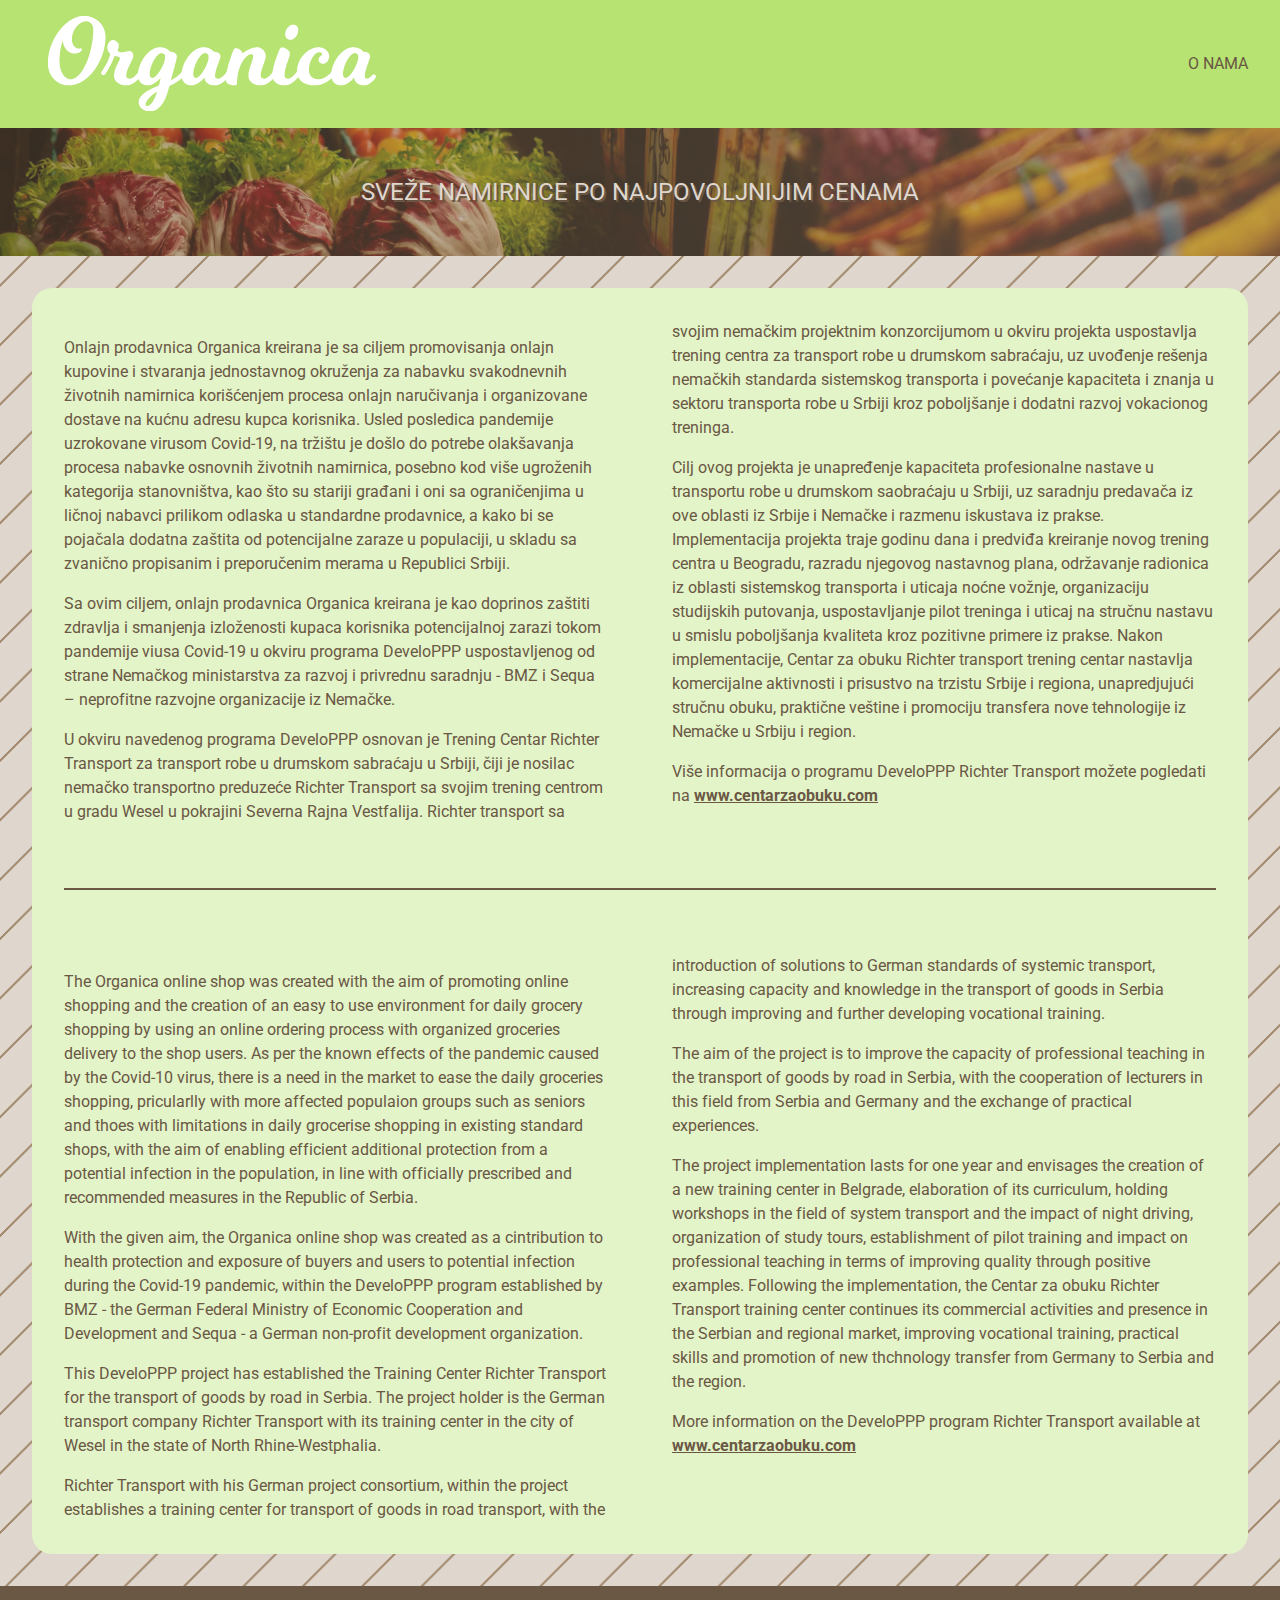
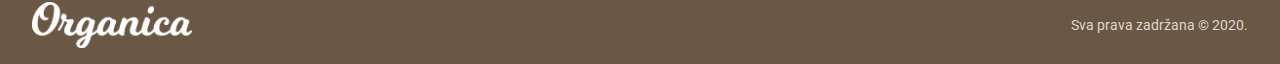
==== about.html @ 7db7f3eb "Initial html/css" ====
<!DOCTYPE html>
<html lang="en">

<head>
    <meta charset="UTF-8">
    <meta name="viewport" content="width=device-width, initial-scale=1.0">
    <link href="https://fonts.googleapis.com/css2?family=Roboto:wght@400&display=swap" rel="stylesheet">
    <link rel="stylesheet" href="style.css">
    <title>Organica Shop</title>
</head>

<body>
    <header>
        <div class="container">
            <div class="container-header">
                <div class="logo-wrapper">
                    <a href="index.html"><img src="img/organica_logo.png" alt="Organica logotype" class="logo"></a>
                </div>
                <nav>
                    <ul>
                        <li>O nama</li>
                        <!-- <li><a href="contact.html">Kontakt</a></li> -->
                    </ul>
                </nav>
            </div>
        </div>
    </header>
    <section class="hero">
        <div class="container">
            <div class="center">
                <h2 class="hero-title">Sveže namirnice po najpovoljnijim cenama</h2>
            </div>
        </div>
    </section>
    <main>
        <div class="container">
            <section class="about">
                <div class="container-wrapper">
                    <div class="columns">
                        <p>Onlajn prodavnica Organica kreirana je sa ciljem promovisanja onlajn kupovine i stvaranja
                            jednostavnog okruženja za nabavku svakodnevnih životnih namirnica korišćenjem procesa onlajn
                            naručivanja i organizovane dostave na kućnu adresu kupca korisnika. Usled posledica
                            pandemije
                            uzrokovane virusom Covid-19, na tržištu je došlo do potrebe olakšavanja procesa nabavke
                            osnovnih
                            životnih namirnica, posebno kod više ugroženih kategorija stanovništva, kao što su stariji
                            građani i
                            oni sa ograničenjima u ličnoj nabavci prilikom odlaska u standardne prodavnice, a kako bi se
                            pojačala dodatna zaštita od potencijalne zaraze u populaciji, u skladu sa zvanično
                            propisanim i
                            preporučenim merama u Republici Srbiji.</p>
                        <p>Sa ovim ciljem, onlajn prodavnica Organica kreirana je kao doprinos zaštiti zdravlja i
                            smanjenja
                            izloženosti kupaca korisnika potencijalnoj zarazi tokom pandemije viusa Covid-19 u okviru
                            programa
                            DeveloPPP uspostavljenog od strane Nemačkog ministarstva za razvoj i privrednu saradnju -
                            BMZ i
                            Sequa – neprofitne razvojne organizacije iz Nemačke.</p>
                        <p>U okviru navedenog programa DeveloPPP osnovan je Trening Centar Richter Transport za
                            transport
                            robe u
                            drumskom sabraćaju u Srbiji, čiji je nosilac nemačko transportno preduzeće Richter Transport
                            sa
                            svojim trening centrom u gradu Wesel u pokrajini Severna Rajna Vestfalija.
                            Richter transport sa svojim nemačkim projektnim konzorcijumom u okviru projekta uspostavlja
                            trening
                            centra za transport robe u drumskom sabraćaju, uz uvođenje rešenja nemačkih standarda
                            sistemskog
                            transporta i povećanje kapaciteta i znanja u sektoru transporta robe u Srbiji kroz
                            poboljšanje i
                            dodatni razvoj vokacionog treninga.</p>
                        <p>Cilj ovog projekta je unapređenje kapaciteta profesionalne nastave u transportu robe u
                            drumskom
                            saobraćaju u Srbiji, uz saradnju predavača iz ove oblasti iz Srbije i Nemačke i razmenu
                            iskustava iz
                            prakse.
                            Implementacija projekta traje godinu dana i predviđa kreiranje novog trening centra u
                            Beogradu,
                            razradu njegovog nastavnog plana, održavanje radionica iz oblasti sistemskog transporta i
                            uticaja
                            noćne vožnje, organizaciju studijskih putovanja, uspostavljanje pilot treninga i uticaj na
                            stručnu
                            nastavu u smislu poboljšanja kvaliteta kroz pozitivne primere iz prakse. Nakon
                            implementacije,
                            Centar za obuku Richter transport trening centar nastavlja komercijalne aktivnosti i
                            prisustvo
                            na
                            trzistu Srbije i regiona, unapredjujući stručnu obuku, praktične veštine i promociju
                            transfera
                            nove
                            tehnologije iz Nemačke u Srbiju i region.</p>
                        <p>Više informacija o programu DeveloPPP Richter Transport možete pogledati na <a
                                href="http://www.centarzaobuku.com" class="columns-link">www.centarzaobuku.com</a></p>
                    </div>
                    <hr>
                    <div class="columns">
                        <p>The Organica online shop was created with the aim of promoting online shopping and the
                            creation
                            of an
                            easy to use environment for daily grocery shopping by using an online ordering process with
                            organized groceries delivery to the shop users. As per the known effects of the pandemic
                            caused
                            by
                            the Covid-10 virus, there is a need in the market to ease the daily groceries shopping,
                            pricularlly
                            with more affected populaion groups such as seniors and thoes with limitations in daily
                            grocerise
                            shopping in existing standard shops, with the aim of enabling efficient additional
                            protection
                            from a
                            potential infection in the population, in line with officially prescribed and recommended
                            measures
                            in the Republic of Serbia.</p>
                        <p>With the given aim, the Organica online shop was created as a cintribution to health
                            protection
                            and
                            exposure of buyers and users to potential infection during the Covid-19 pandemic, within the
                            DeveloPPP program established by BMZ - the German Federal Ministry of Economic Cooperation
                            and
                            Development and Sequa - a German non-profit development organization.</p>
                        <p>This DeveloPPP project has established the Training Center Richter Transport for the
                            transport of
                            goods by road in Serbia. The project holder is the German transport company Richter
                            Transport
                            with
                            its training center in the city of Wesel in the state of North Rhine-Westphalia.</p>
                        <p>Richter Transport with his German project consortium, within the project establishes a
                            training
                            center for transport of goods in road transport, with the introduction of solutions to
                            German
                            standards of systemic transport, increasing capacity and knowledge in the transport of goods
                            in
                            Serbia through improving and further developing vocational training.</p>
                        <p>The aim of the project is to improve the capacity of professional teaching in the transport
                            of
                            goods
                            by road in Serbia, with the cooperation of lecturers in this field from Serbia and Germany
                            and
                            the
                            exchange of practical experiences.</p>
                        <p>The project implementation lasts for one year and envisages the creation of a new training
                            center
                            in
                            Belgrade, elaboration of its curriculum, holding workshops in the field of system transport
                            and
                            the
                            impact of night driving, organization of study tours, establishment of pilot training and
                            impact
                            on
                            professional teaching in terms of improving quality through positive examples. Following the
                            implementation, the Centar za obuku Richter Transport training center continues its
                            commercial
                            activities and presence in the Serbian and regional market, improving vocational training,
                            practical
                            skills and promotion of new thchnology transfer from Germany to Serbia and the region.</p>
                        <p>More information on the DeveloPPP program Richter Transport available at <a
                                href="http://www.centarzaobuku.com" class="columns-link">www.centarzaobuku.com</a></p>
                    </div>
                </div>
            </section>
        </div>
    </main>
    <footer>
        <div class="container">
            <div class="flex justify-between align-center">
                <div class="logo-wrapper-footer">
                    <img src="img/organica_logo.png" alt="Organica logotype" class="logo">
                </div>
                <p class="text-footer">Sva prava zadržana &copy; 2020.</p>
            </div>
        </div>
    </footer>
</body>

</html>
---- style.css ----
:root {
    --primary-color: hsl(84, 67%, 77%);
    --primary-color-dark: hsl(84, 67%, 67%);
    --primary-color-light: #e2f4c8;

    --secondary-color: hsl(31, 22%, 44%);
    --secondary-color-dark: #6a5744;
    --secondary-color-light: #a48b70;
    --secondary-color-ultralight: hsl(30, 22%, 84%);
}

/* * * * * */
/*  RESET  */
/* * * * * */

/* Box sizing rules */
*,
*::before,
*::after {
  box-sizing: border-box;
}

/* Remove default padding */
ul[class],
ol[class] {
  padding: 0;
}

/* Remove default margin */
body,
h1,
h2,
h3,
h4,
p,
ul[class],
ol[class],
li,
figure,
figcaption,
blockquote,
dl,
dd {
  margin: 0;
}

/* Set core body defaults */
body {
  min-height: 100vh;
  scroll-behavior: smooth;
  text-rendering: optimizeSpeed;
  line-height: 1.5;
}

/* Make images easier to work with */
img {
  max-width: 100%;
  width:100%;
  display: block;
}

/* Inherit fonts for inputs and buttons */
input,
button,
textarea,
select {
  font: inherit;
}


/* * * * * */
/*  HELPER */
/* * * * * */

body{
    font-family: 'Roboto', sans-serif;
}

.container{
    max-width: 1350px;
    /* border: 1px solid red; */
    margin: 0 auto;
    padding: 0 2rem;
}

.flex{
    display: flex;
    
}

.justify-between{
    justify-content: space-between;
    
}

.align-center{
    align-items: center;
}

.center{
    display: flex;
    justify-content: center;
    align-items: center;
    /* border: 1px solid yellow; */
    height: 8rem;
}

/* * * * * */
/*  HEADER */
/* * * * * */

header{
    background-color: var(--primary-color-dark);
    height: 8rem;
}

.container-header{
    display: flex;
    justify-content: space-between;
    align-items: center;
}

.logo-wrapper{
    /* border: 1px solid green; */
    padding: 1rem;
}

ul{
    display: flex;
    justify-content: space-between;
    list-style-type: none;
}

li{
    text-transform: uppercase;
    color: var(--secondary-color-dark);
}

li + li{
    margin: 0 2rem;
}

nav li a{
    text-decoration: none;
    color: var(--secondary-color-dark);
    background-color: var(--secondary-color-ultralight);
    padding: .5rem;
    border-radius: 5px;
}

nav li a:hover{
    background-color: var(--primary-color-light);
}

.hero{
    background: linear-gradient(to right, hsla(31,22%,34%,.5), hsla(31,22%,54%,.5)), url(img/hero.jpg) no-repeat bottom center;
    background-size: cover;
    height: 8rem;
}

.hero-title{
    color: var(--secondary-color-ultralight);
    text-shadow: 2px 2px var(--secondary-color-dark);
    /* font-family: Roboto, sans-serif; */
    font-weight: 400;
    text-transform: uppercase;
}

@media(max-width: 750px) {
    header{
        height: 7rem;
    }

    .container-header{
        display: flex;
        flex-direction: column;
        align-items: center;
    }
    
    .logo-wrapper{
        /* border: 1px solid green; */
        width: 12rem;
        padding: 0rem;
        padding-top: 0.5rem;
    }

    ul{
        /* border: 1px solid black; */
        margin: 0;
        padding-top: 1rem;
    }
  }

/* * * * * */
/*  CART */
/* * * * * */

.shopping-cart{
    background-color: var(--secondary-color-dark);
    color: var(--secondary-color-dark);
}

.flex-wrapper{
    display: flex;
    flex-direction: column;
}

.flex-wrapper-item{
    background-color: var(--secondary-color-ultralight);
    height: 3rem;
    border-radius: 10px;
    margin-top: .5rem;
    padding: 0 1rem;

    display: flex;
    justify-content: space-between;
    align-items: center;

    /* white-space: nowrap; */
    overflow: hidden;
    text-overflow: ellipsis;
}

.flex-wrapper-item + .flex-wrapper-item{
    margin-bottom: .5rem;
}

.flex-wrapper-text{
    flex: 1 1 auto;    
}

.item-count{
    flex: 0 0 6em;
    display: flex;
    justify-content: space-around;
    align-items: center;
    /* border: 1px solid red; */
    border-radius: 5px;
    padding: .25rem 0;
    width: 8rem;
}

.minus, .plus{
    background-color: var(--secondary-color-light);
    width: 2rem;
    height: 2rem;
    border-radius: 50%;
    display: flex;
    align-items: center;
    justify-content: center;
    font-weight: bold;
    color: var(--secondary-color-ultralight);
}


/* * * * * */
/*  MAIN */
/* * * * * */

main{
    background-image: linear-gradient(135deg, #dfd6cd 23.81%, #a48b70 23.81%, #a48b70 26.19%, #dfd6cd 26.19%, #dfd6cd 50%, #dfd6cd 50%, #dfd6cd 73.81%, #a48b70 73.81%, #a48b70 76.19%, #dfd6cd 76.19%, #dfd6cd 100%);
    background-size: 59.40px 59.40px;

}


.grid-row{
    /* border: 1px solid green; */
    display: flex;
    flex-flow: row wrap;
    justify-content: flex-start;
}

.grid-item{
    /* border: 1px solid orange; */
    height: 15rem;
    width: 15rem;   
    padding: 1rem;
    box-sizing: border-box;
}

.grid-item-wrapper{
    /* border: 1px solid purple; */
    box-sizing: initial;
    background: #ddd;
    margin: 0;
    height: 100%;
    width: 100%;
    border-radius: 20px;
    overflow: hidden;
    display: flex;
    flex-direction: column;
    justify-content: space-around;
    align-items: center;
    box-shadow: 0 3px 6px rgba(0,0,0,0.16), 0 3px 6px rgba(0,0,0,0.23);
    color: var(--secondary-color-dark);
}

.grid-item-wrapper img{
    width: auto;
}

.grid-item-wrapper:hover{
    box-shadow: 0 14px 28px rgba(0,0,0,0.25), 0 10px 10px rgba(0,0,0,0.22);
    transition: all 0.3s cubic-bezier(.25,.8,.25,1);
}


/* * * * * */
/*  FOOTER */
/* * * * * */

footer{
    background-color: var(--secondary-color-dark);
    padding: 1rem 0;
}

.logo-wrapper-footer{
    width: 10rem;
}

.text-footer{
    font-size: .85rem;
    color: var(--secondary-color-ultralight)
}



/* * * * * * * */
/*  ABOUT PAGE */
/* * * * * * * */

.about{
    color: var(--secondary-color-dark);
    padding: 2rem 0;
}

.about p{
    padding-top: 1rem
}

.container-wrapper{
    background-color: var(--primary-color-light);
    padding: 2rem;
    border-radius: 20px;
}

.columns{
    columns: 2;
    column-gap: 4rem;
}

.columns-link{
    color: var(--secondary-color-dark);
    font-weight: bold;
}

.columns-link:hover{
    text-decoration: none;
}

.columns-link:visited{
    color: var(--secondary-color-dark);
    font-weight: normal;
}

hr{
    border: 1px solid var(--secondary-color-dark);
    margin: 4rem 0;
}
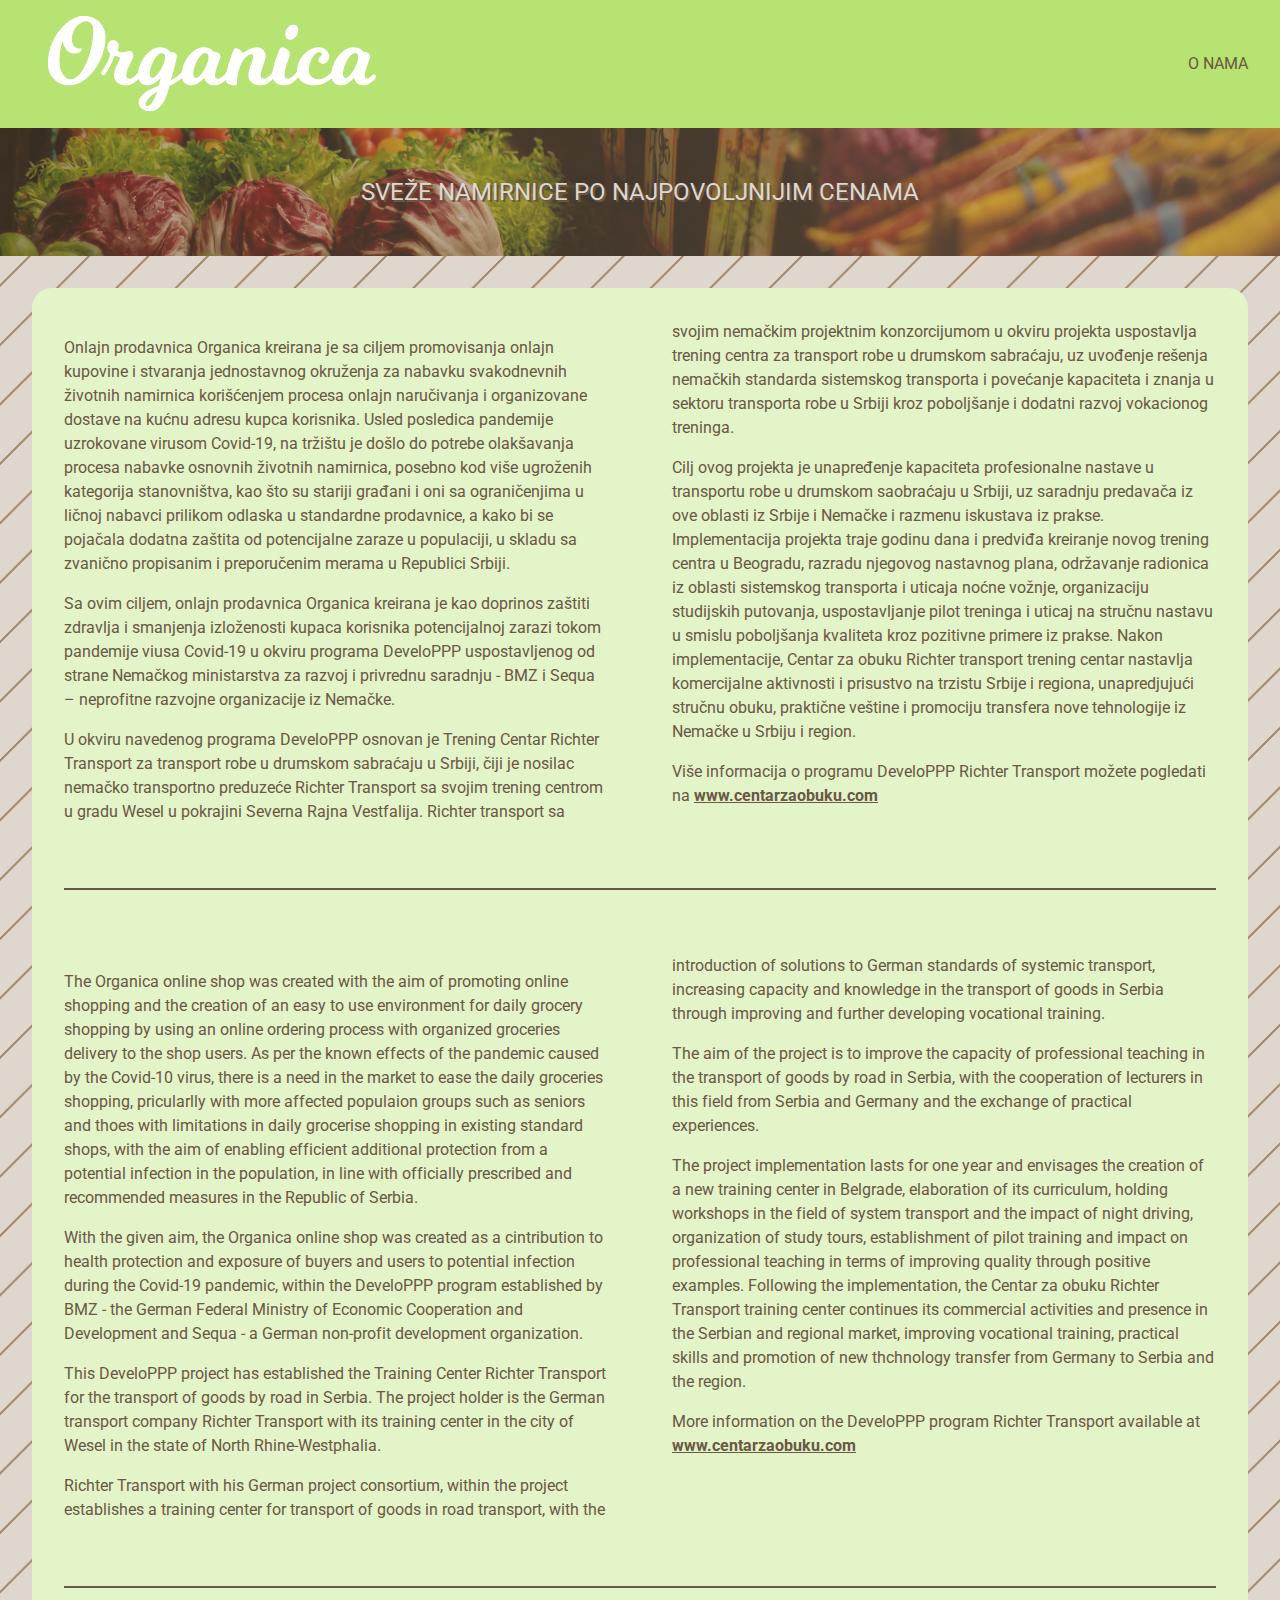
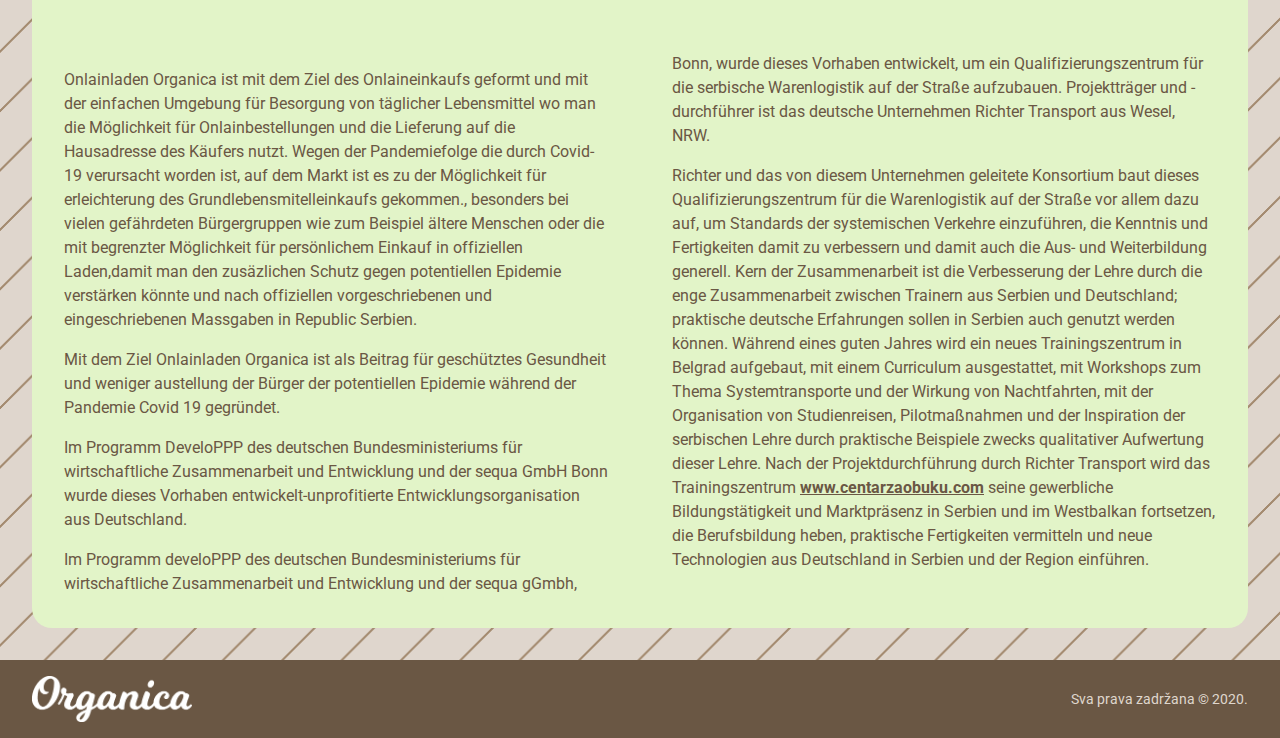
==== commit 47055739: "[js] Adding items to shop. cart" ====
--- a/about.html
+++ b/about.html
@@ -156,6 +156,43 @@
                         <p>More information on the DeveloPPP program Richter Transport available at <a
                                 href="http://www.centarzaobuku.com" class="columns-link">www.centarzaobuku.com</a></p>
                     </div>
+                    <hr>
+                    <div class="columns">
+                        <p>Onlainladen Organica ist mit dem Ziel des Onlaineinkaufs geformt und mit der einfachen
+                            Umgebung für Besorgung von täglicher Lebensmittel wo man die Möglichkeit für
+                            Onlainbestellungen und die Lieferung auf die Hausadresse des Käufers nutzt. Wegen der
+                            Pandemiefolge die durch Covid-19 verursacht worden ist, auf dem Markt ist es zu der
+                            Möglichkeit für erleichterung des Grundlebensmitelleinkaufs gekommen., besonders bei vielen
+                            gefährdeten Bürgergruppen wie zum Beispiel ältere Menschen oder die mit begrenzter
+                            Möglichkeit für persönlichem Einkauf in offiziellen Laden,damit man den zusäzlichen Schutz
+                            gegen potentiellen Epidemie verstärken könnte und nach offiziellen vorgeschriebenen und
+                            eingeschriebenen Massgaben in Republic Serbien.</p>
+                        <p>Mit dem Ziel Onlainladen Organica ist als Beitrag für geschütztes Gesundheit und weniger
+                            austellung der Bürger der potentiellen Epidemie während der Pandemie Covid 19 gegründet.</p>
+                        <p>Im Programm DeveloPPP des deutschen Bundesministeriums für wirtschaftliche Zusammenarbeit und
+                            Entwicklung und der sequa GmbH Bonn wurde dieses Vorhaben entwickelt-unprofitierte
+                            Entwicklungsorganisation aus Deutschland.</p>
+                        <p>Im Programm develoPPP des deutschen Bundesministeriums für wirtschaftliche Zusammenarbeit und
+                            Entwicklung und der sequa gGmbh, Bonn, wurde dieses Vorhaben entwickelt, um ein
+                            Qualifizierungszentrum für die serbische Warenlogistik auf der Straße aufzubauen.
+                            Projektträger und -durchführer ist das deutsche Unternehmen Richter Transport aus Wesel,
+                            NRW.</p>
+                        <p>Richter und das von diesem Unternehmen geleitete Konsortium baut dieses
+                            Qualifizierungszentrum für die Warenlogistik auf der Straße vor allem dazu auf, um Standards
+                            der systemischen Verkehre einzuführen, die Kenntnis und Fertigkeiten damit zu verbessern und
+                            damit auch die Aus- und Weiterbildung generell. Kern der Zusammenarbeit ist die Verbesserung
+                            der Lehre durch die enge Zusammenarbeit zwischen Trainern aus Serbien und Deutschland;
+                            praktische deutsche Erfahrungen sollen in Serbien auch genutzt werden können. Während eines
+                            guten Jahres wird ein neues Trainingszentrum in Belgrad aufgebaut, mit einem Curriculum
+                            ausgestattet, mit Workshops zum Thema Systemtransporte und der Wirkung von Nachtfahrten, mit
+                            der Organisation von Studienreisen, Pilotmaßnahmen und der Inspiration der serbischen Lehre
+                            durch praktische Beispiele zwecks qualitativer Aufwertung dieser Lehre. Nach der
+                            Projektdurchführung durch Richter Transport wird das Trainingszentrum <a
+                                href="http://www.centarzaobuku.com" class="columns-link">www.centarzaobuku.com</a> seine
+                            gewerbliche Bildungstätigkeit und Marktpräsenz in Serbien und im Westbalkan fortsetzen, die
+                            Berufsbildung heben, praktische Fertigkeiten vermitteln und neue Technologien aus
+                            Deutschland in Serbien und der Region einführen.</p>
+                    </div>
                 </div>
             </section>
         </div>
@@ -170,6 +207,7 @@
             </div>
         </div>
     </footer>
+    <script src="main.js"></script>
 </body>
 
 </html>--- a/style.css
+++ b/style.css
@@ -209,7 +209,7 @@
     background-color: var(--secondary-color-ultralight);
     height: 3rem;
     border-radius: 10px;
-    margin-top: .5rem;
+    margin: .5rem 0;
     padding: 0 1rem;
 
     display: flex;
@@ -221,9 +221,9 @@
     text-overflow: ellipsis;
 }
 
-.flex-wrapper-item + .flex-wrapper-item{
+/* .flex-wrapper-item + .flex-wrapper-item{
     margin-bottom: .5rem;
-}
+} */
 
 .flex-wrapper-text{
     flex: 1 1 auto;    
@@ -277,6 +277,11 @@
     width: 15rem;   
     padding: 1rem;
     box-sizing: border-box;
+}
+
+.grid-item p,
+.grid-item img{
+    pointer-events: none;
 }
 
 .grid-item-wrapper{
@@ -324,6 +329,16 @@
     color: var(--secondary-color-ultralight)
 }
 
+@media(max-width: 750px) {
+    .logo-wrapper-footer{
+        width: 8rem;
+    }
+
+    .text-footer{
+        font-size: .7rem;
+    }
+  }
+
 
 
 /* * * * * * * */
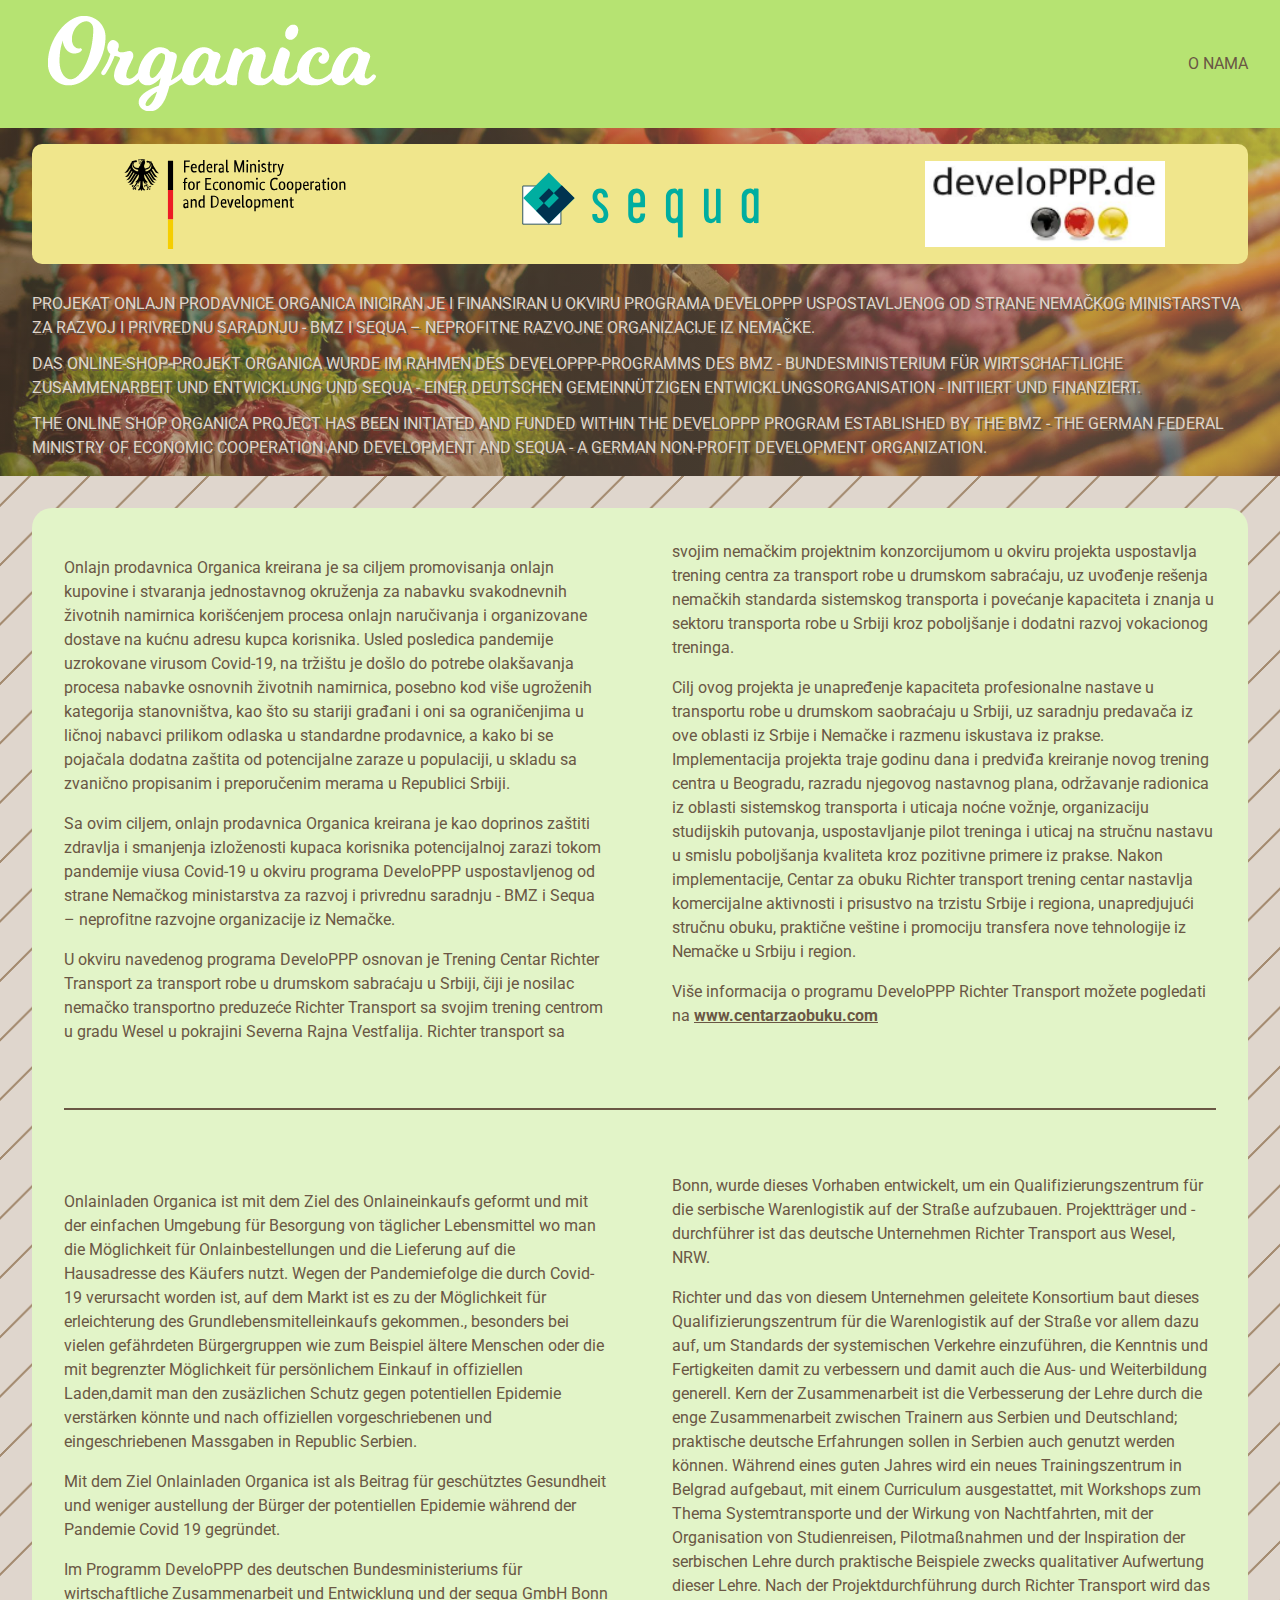
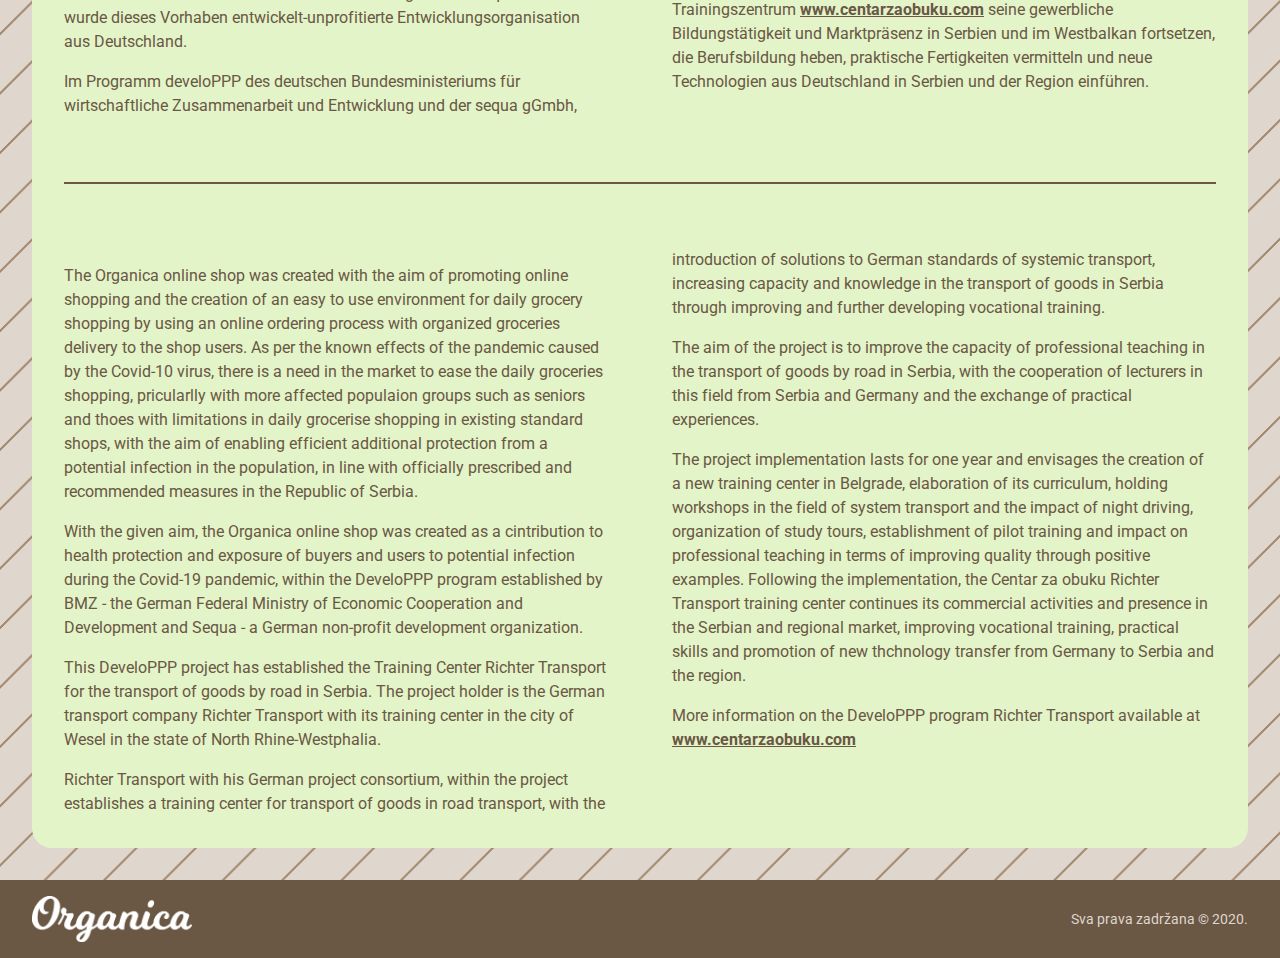
==== commit bbf41571: "[js] fixed item presentation, [html/css] added company logos" ====
--- a/about.html
+++ b/about.html
@@ -27,8 +27,24 @@
     </header>
     <section class="hero">
         <div class="container">
-            <div class="center">
-                <h2 class="hero-title">Sveže namirnice po najpovoljnijim cenama</h2>
+            <div class="hero-logotypes">
+                <img src="img/logo_federalMinistry.svg" alt="company logotype" class="hero-logo">
+                <img src="img/logo_sequa.svg" alt="company logotype" class="hero-logo">
+                <img src="img/logo_developpp.png" alt="company logotype" class="hero-logo">
+            </div>
+            <div class="hero-title-wrapper">
+                <h2 class="hero-title">Projekat onlajn prodavnice Organica iniciran je i finansiran u okviru programa
+                    DeveloPPP uspostavljenog od strane Nemačkog ministarstva za razvoj i privrednu saradnju - BMZ i
+                    Sequa – neprofitne razvojne organizacije iz Nemačke.
+                </h2>
+                <h2 class="hero-title">Das Online-Shop-Projekt Organica wurde im Rahmen des DeveloPPP-Programms des BMZ
+                    - Bundesministerium für wirtschaftliche Zusammenarbeit und Entwicklung und Sequa - einer deutschen
+                    gemeinnützigen Entwicklungsorganisation - initiiert und finanziert.
+                </h2>
+                <h2 class="hero-title">The online shop Organica project has been initiated and funded within the
+                    DeveloPPP program established by the BMZ - the German Federal Ministry of Economic Cooperation and
+                    Development and Sequa - a German non-profit development organization.
+                </h2>
             </div>
         </div>
     </section>
@@ -94,70 +110,6 @@
                     </div>
                     <hr>
                     <div class="columns">
-                        <p>The Organica online shop was created with the aim of promoting online shopping and the
-                            creation
-                            of an
-                            easy to use environment for daily grocery shopping by using an online ordering process with
-                            organized groceries delivery to the shop users. As per the known effects of the pandemic
-                            caused
-                            by
-                            the Covid-10 virus, there is a need in the market to ease the daily groceries shopping,
-                            pricularlly
-                            with more affected populaion groups such as seniors and thoes with limitations in daily
-                            grocerise
-                            shopping in existing standard shops, with the aim of enabling efficient additional
-                            protection
-                            from a
-                            potential infection in the population, in line with officially prescribed and recommended
-                            measures
-                            in the Republic of Serbia.</p>
-                        <p>With the given aim, the Organica online shop was created as a cintribution to health
-                            protection
-                            and
-                            exposure of buyers and users to potential infection during the Covid-19 pandemic, within the
-                            DeveloPPP program established by BMZ - the German Federal Ministry of Economic Cooperation
-                            and
-                            Development and Sequa - a German non-profit development organization.</p>
-                        <p>This DeveloPPP project has established the Training Center Richter Transport for the
-                            transport of
-                            goods by road in Serbia. The project holder is the German transport company Richter
-                            Transport
-                            with
-                            its training center in the city of Wesel in the state of North Rhine-Westphalia.</p>
-                        <p>Richter Transport with his German project consortium, within the project establishes a
-                            training
-                            center for transport of goods in road transport, with the introduction of solutions to
-                            German
-                            standards of systemic transport, increasing capacity and knowledge in the transport of goods
-                            in
-                            Serbia through improving and further developing vocational training.</p>
-                        <p>The aim of the project is to improve the capacity of professional teaching in the transport
-                            of
-                            goods
-                            by road in Serbia, with the cooperation of lecturers in this field from Serbia and Germany
-                            and
-                            the
-                            exchange of practical experiences.</p>
-                        <p>The project implementation lasts for one year and envisages the creation of a new training
-                            center
-                            in
-                            Belgrade, elaboration of its curriculum, holding workshops in the field of system transport
-                            and
-                            the
-                            impact of night driving, organization of study tours, establishment of pilot training and
-                            impact
-                            on
-                            professional teaching in terms of improving quality through positive examples. Following the
-                            implementation, the Centar za obuku Richter Transport training center continues its
-                            commercial
-                            activities and presence in the Serbian and regional market, improving vocational training,
-                            practical
-                            skills and promotion of new thchnology transfer from Germany to Serbia and the region.</p>
-                        <p>More information on the DeveloPPP program Richter Transport available at <a
-                                href="http://www.centarzaobuku.com" class="columns-link">www.centarzaobuku.com</a></p>
-                    </div>
-                    <hr>
-                    <div class="columns">
                         <p>Onlainladen Organica ist mit dem Ziel des Onlaineinkaufs geformt und mit der einfachen
                             Umgebung für Besorgung von täglicher Lebensmittel wo man die Möglichkeit für
                             Onlainbestellungen und die Lieferung auf die Hausadresse des Käufers nutzt. Wegen der
@@ -193,6 +145,70 @@
                             Berufsbildung heben, praktische Fertigkeiten vermitteln und neue Technologien aus
                             Deutschland in Serbien und der Region einführen.</p>
                     </div>
+                    <hr>
+                    <div class="columns">
+                        <p>The Organica online shop was created with the aim of promoting online shopping and the
+                            creation
+                            of an
+                            easy to use environment for daily grocery shopping by using an online ordering process with
+                            organized groceries delivery to the shop users. As per the known effects of the pandemic
+                            caused
+                            by
+                            the Covid-10 virus, there is a need in the market to ease the daily groceries shopping,
+                            pricularlly
+                            with more affected populaion groups such as seniors and thoes with limitations in daily
+                            grocerise
+                            shopping in existing standard shops, with the aim of enabling efficient additional
+                            protection
+                            from a
+                            potential infection in the population, in line with officially prescribed and recommended
+                            measures
+                            in the Republic of Serbia.</p>
+                        <p>With the given aim, the Organica online shop was created as a cintribution to health
+                            protection
+                            and
+                            exposure of buyers and users to potential infection during the Covid-19 pandemic, within the
+                            DeveloPPP program established by BMZ - the German Federal Ministry of Economic Cooperation
+                            and
+                            Development and Sequa - a German non-profit development organization.</p>
+                        <p>This DeveloPPP project has established the Training Center Richter Transport for the
+                            transport of
+                            goods by road in Serbia. The project holder is the German transport company Richter
+                            Transport
+                            with
+                            its training center in the city of Wesel in the state of North Rhine-Westphalia.</p>
+                        <p>Richter Transport with his German project consortium, within the project establishes a
+                            training
+                            center for transport of goods in road transport, with the introduction of solutions to
+                            German
+                            standards of systemic transport, increasing capacity and knowledge in the transport of goods
+                            in
+                            Serbia through improving and further developing vocational training.</p>
+                        <p>The aim of the project is to improve the capacity of professional teaching in the transport
+                            of
+                            goods
+                            by road in Serbia, with the cooperation of lecturers in this field from Serbia and Germany
+                            and
+                            the
+                            exchange of practical experiences.</p>
+                        <p>The project implementation lasts for one year and envisages the creation of a new training
+                            center
+                            in
+                            Belgrade, elaboration of its curriculum, holding workshops in the field of system transport
+                            and
+                            the
+                            impact of night driving, organization of study tours, establishment of pilot training and
+                            impact
+                            on
+                            professional teaching in terms of improving quality through positive examples. Following the
+                            implementation, the Centar za obuku Richter Transport training center continues its
+                            commercial
+                            activities and presence in the Serbian and regional market, improving vocational training,
+                            practical
+                            skills and promotion of new thchnology transfer from Germany to Serbia and the region.</p>
+                        <p>More information on the DeveloPPP program Richter Transport available at <a
+                                href="http://www.centarzaobuku.com" class="columns-link">www.centarzaobuku.com</a></p>
+                    </div>
                 </div>
             </section>
         </div>
--- a/style.css
+++ b/style.css
@@ -7,6 +7,8 @@
     --secondary-color-dark: #6a5744;
     --secondary-color-light: #a48b70;
     --secondary-color-ultralight: hsl(30, 22%, 84%);
+
+    --tertiary-color: hsl(0, 40%, 60%);
 }
 
 /* * * * * */
@@ -97,12 +99,8 @@
     align-items: center;
 }
 
-.center{
-    display: flex;
-    justify-content: center;
-    align-items: center;
-    /* border: 1px solid yellow; */
-    height: 8rem;
+.hide{
+    display: none;
 }
 
 /* * * * * */
@@ -155,18 +153,78 @@
 .hero{
     background: linear-gradient(to right, hsla(31,22%,34%,.5), hsla(31,22%,54%,.5)), url(img/hero.jpg) no-repeat bottom center;
     background-size: cover;
-    height: 8rem;
+    padding-top: 1rem;
+}
+
+.hero-logotypes{
+    display: flex;
+    justify-content: space-around;
+    align-items: center;
+    background-color: khaki;
+    border-radius: 10px;
+}
+
+.hero-logo{
+    max-width: 15rem;
+    flex-grow: 1;
+    flex-shrink: 1;
+}
+
+.hero-title-wrapper{
+    padding: 1rem 0;
 }
 
 .hero-title{
     color: var(--secondary-color-ultralight);
     text-shadow: 2px 2px var(--secondary-color-dark);
-    /* font-family: Roboto, sans-serif; */
     font-weight: 400;
     text-transform: uppercase;
-}
-
-@media(max-width: 750px) {
+    font-size: 1rem;
+    padding-top: .75rem;
+}
+
+.catFilters{
+    display: flex;
+    justify-content: space-around;
+    align-items: center;
+    padding-bottom: 0.5rem;
+
+}
+
+.catFilter{
+    border: 3px solid #ddd;
+    padding: .5rem 1rem;
+    border-radius: 10px;
+    width: 9rem;
+    text-align: center;
+    color: #ddd;
+    font-family: Roboto, sans-serif;
+    text-transform: uppercase;
+    background-color: hsla(31,22%,34%,.8);
+}
+
+.catFilter:hover {
+    background-color: hsla(31,22%,54%,.5);
+    cursor: pointer;
+}
+
+.catFilter:active {
+    background-color: var(--primary-color);
+    cursor: pointer;
+}
+
+.catFilter p {
+    pointer-events: none;
+}
+
+.active{
+    background-color: var(--secondary-color-light);
+    color: var(--secondary-color-dark)
+    font-weight: bold;
+}
+
+
+@media(max-width: 800px) {
     header{
         height: 7rem;
     }
@@ -178,7 +236,6 @@
     }
     
     .logo-wrapper{
-        /* border: 1px solid green; */
         width: 12rem;
         padding: 0rem;
         padding-top: 0.5rem;
@@ -189,6 +246,10 @@
         margin: 0;
         padding-top: 1rem;
     }
+
+    .hero-logo{
+        max-width: 8rem;
+    }
   }
 
 /* * * * * */
@@ -198,6 +259,19 @@
 .shopping-cart{
     background-color: var(--secondary-color-dark);
     color: var(--secondary-color-dark);
+}
+
+.order {
+    padding: .75rem;
+    border-radius: 10px;
+    border: 0;
+    margin: 1rem 0 .5rem 0;
+    font-family: Roboto, sans-serif;
+    font-size: 1.2rem;
+    font-weight: bold;
+    color: var(--secondary-color-dark);
+    background-color: var(--primary-color-dark);
+
 }
 
 .flex-wrapper{
@@ -240,7 +314,15 @@
     width: 8rem;
 }
 
-.minus, .plus{
+.item-count p{
+    pointer-events: none;
+}
+
+.flex-wrapper-count{
+    padding: 0 .5rem;
+}
+
+.minus, .plus, .remove{
     background-color: var(--secondary-color-light);
     width: 2rem;
     height: 2rem;
@@ -250,6 +332,11 @@
     justify-content: center;
     font-weight: bold;
     color: var(--secondary-color-ultralight);
+}
+
+.remove{
+    background-color: var(--tertiary-color);
+    margin-left: .5rem;
 }
 
 
@@ -277,11 +364,14 @@
     width: 15rem;   
     padding: 1rem;
     box-sizing: border-box;
+    flex-grow: 1;
 }
 
 .grid-item p,
 .grid-item img{
     pointer-events: none;
+    text-align: center;
+    padding: 0 .5rem;
 }
 
 .grid-item-wrapper{
@@ -382,4 +472,184 @@
 hr{
     border: 1px solid var(--secondary-color-dark);
     margin: 4rem 0;
+}
+
+
+/* * * * * * * */
+/*  ORDER PAGE */
+/* * * * * * * */
+
+.order{
+    background: var(--secondary-color-ultralight);
+    color: var(--secondary-color-light);
+    margin: 0;
+  }
+
+.order-heading{
+    font-size: 2rem;
+    text-align: center;
+    padding: 0rem 0 1rem 0;
+    color: var(--secondary-color);
+    text-transform: uppercase;
+  }
+
+.form-container{
+    padding: 1rem;
+    margin: 0 auto;
+    background: var(--secondary-color-ultralight);
+    border-radius: 10px;
+    box-shadow: 0 1px 3px rgba(0,0,0,0.12), 0 1px 2px rgba(0,0,0,0.24);
+    box-shadow: 0 3px 6px rgba(0,0,0,0.16), 0 3px 6px rgba(0,0,0,0.23);
+  }
+
+.form-container fieldset{
+    border: none;
+  }
+
+.registration-fields{
+  display: flex;
+  justify-content: space-between;
+  flex-wrap: wrap;
+}
+
+.registration-field-wrapper{
+  flex-basis:  48%;
+}
+
+.form-container legend {
+    font-size: 1.5rem;
+    font-weight: 300;
+    margin-bottom: .75rem;
+  }
+
+.form-container label {
+    font-size: 1.25rem;
+    font-weight: 300;
+    display: block;
+    margin-bottom: .2rem;
+  }
+
+.form-container input[type="text"],
+.form-container input[type="email"],
+.form-container textarea{
+	border: none;
+	border-radius: 10px;
+    font-size: .75rem;
+    font-family: Roboto, sans-serif;
+	padding: .75rem;
+	margin-bottom: 1.5rem;
+	width: 100%;
+	background-color: var(--primary-color-light);
+    color: var(--tertiary-color);
+}
+
+.form-container input[type="text"]:focus,
+.form-container input[type="email"]:focus,
+.form-container textarea:focus{
+  background: var(--secondary-color);
+}
+
+.form-container .number {
+	background: var(--primary-color);
+	color: var(--neutral-warm);
+	height: 2rem;
+	width: 2rem;
+	line-height: 2rem;
+	display: inline-block;
+	margin-right: .75rem;
+	text-align: center;
+    border-radius: .5rem .5rem .5rem 0;
+    font-size: 1.5rem;
+    transform: translateY(-.2rem);
+}
+
+.star{
+  display: inline-block;
+  font-size: 1rem;
+  font-weight: 700;
+  padding-top: .25rem;
+  color: var(--tertiary-color);
+  margin: 0 .35rem;
+  transform: translateY(.25rem);
+}
+
+.note{
+  font-size: .75rem;
+  text-align: center;
+}
+
+.form-container input[type="submit"]{
+	position: relative;
+	display: block;
+	padding: .75rem 1.5rem;
+	color: var(--neutral-warm);
+    margin: 0 auto;
+	background: var(--secondary-color);
+    font-size: 1rem;
+    text-transform: uppercase;
+	text-align: center;
+    width: 98%;
+    border: 0;
+    border-radius: 10px;
+}
+
+.form-container input[type="submit"]:hover{
+  background: var(--primary-color-dark);
+  cursor: pointer;
+}
+
+@media screen and (max-width: 750px){
+  .center{ 
+    width: 100%; 
+    padding: 1rem 0;
+  }
+
+  .form-container label {
+    font-size: .75rem;
+  }
+
+  .registration-field-wrapper{
+  flex-basis:  100%;
+  }
+}
+
+
+/* * * * * * * * */
+/*  SUCCESS PAGE */
+/* * * * * * * * */
+
+.message{
+    background-image: linear-gradient(135deg, #dfd6cd 23.81%, #a48b70 23.81%, #a48b70 26.19%, #dfd6cd 26.19%, #dfd6cd 50%, #dfd6cd 50%, #dfd6cd 73.81%, #a48b70 73.81%, #a48b70 76.19%, #dfd6cd 76.19%, #dfd6cd 100%);
+    background-size: 59.40px 59.40px;
+    display: flex;
+    justify-content: center;
+    align-items: center;
+}
+
+.message-wrapper{
+    background-color: var(--primary-color-dark);
+    color: var(--secondary-color-dark);
+    border-radius: 10px;
+    box-shadow: 0 1px 3px rgba(0,0,0,0.12), 0 1px 2px rgba(0,0,0,0.24);
+    box-shadow: 0 3px 6px rgba(0,0,0,0.16), 0 3px 6px rgba(0,0,0,0.23);
+    max-width: 35rem;
+    display: flex;
+    justify-content: center;
+    align-items: center;
+    flex-direction: column;
+    padding: 2rem 3rem;
+    text-align: center;
+    font-size: 1.5rem;
+}
+
+.message-success{
+padding: 1rem 0;
+}
+
+.message-link{
+    color: var(--secondary-color-dark)
+}
+
+.message-link:hover{
+    text-decoration: none;
 }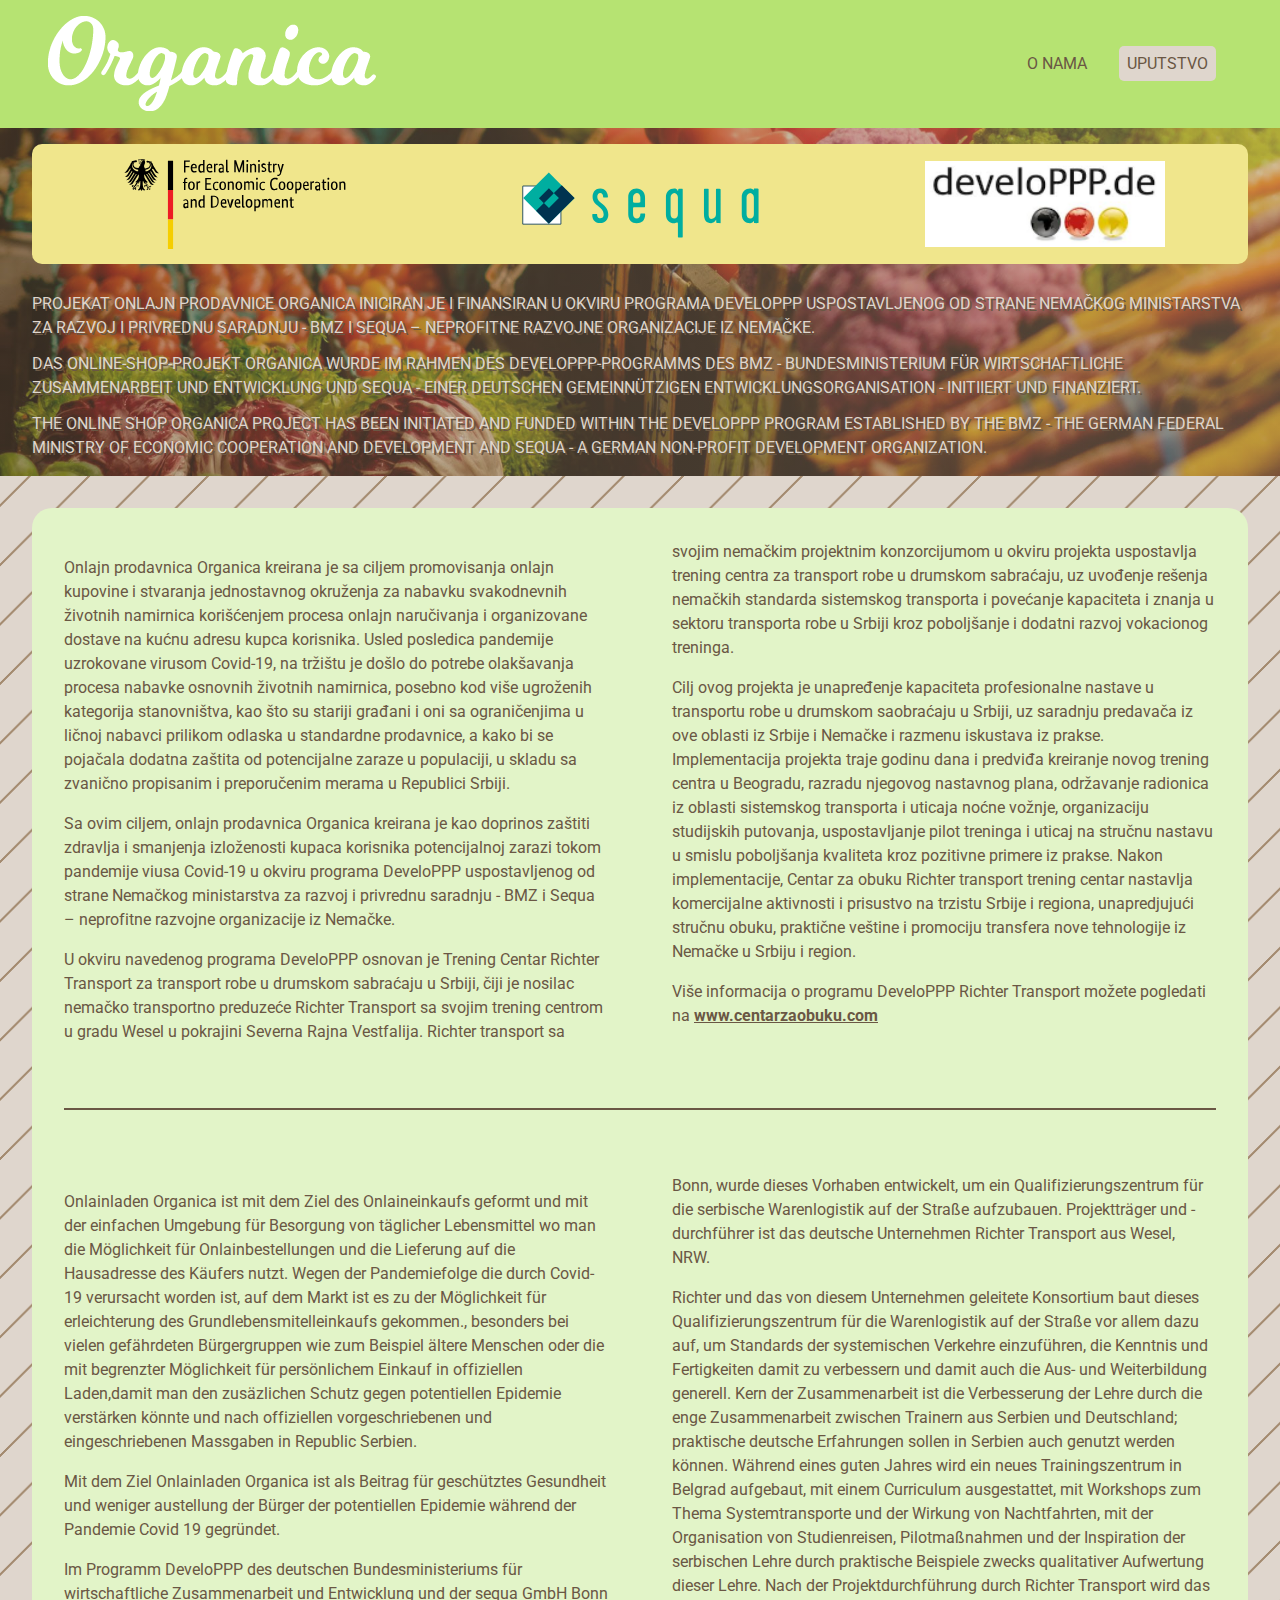
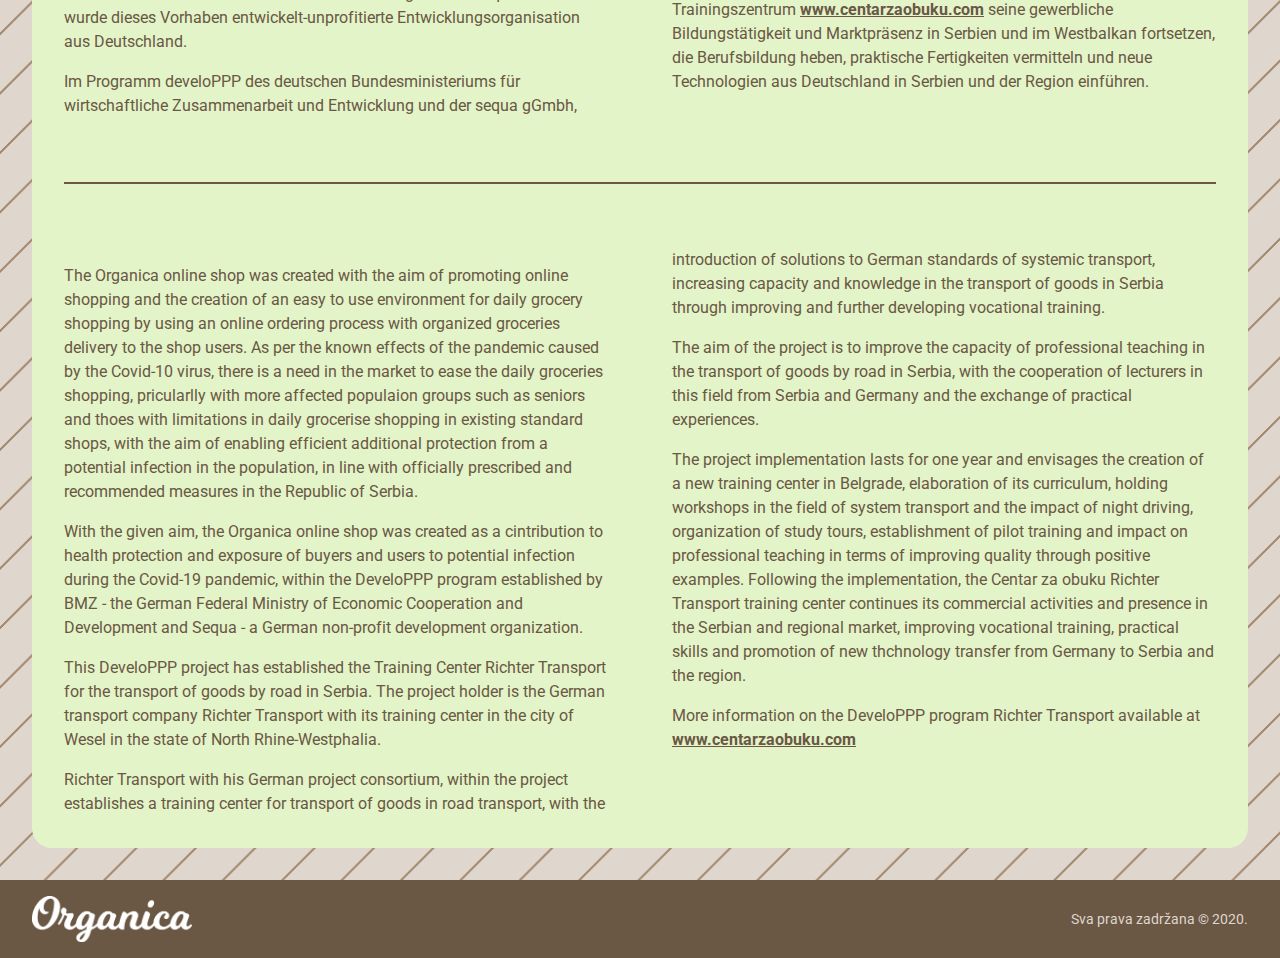
==== commit 7778c735: "[html] uputstvo" ====
--- a/about.html
+++ b/about.html
@@ -4,6 +4,7 @@
 <head>
     <meta charset="UTF-8">
     <meta name="viewport" content="width=device-width, initial-scale=1.0">
+    <link rel="icon" href="favicon.ico" type="image/x-icon">
     <link href="https://fonts.googleapis.com/css2?family=Roboto:wght@400&display=swap" rel="stylesheet">
     <link rel="stylesheet" href="style.css">
     <title>Organica Shop</title>
@@ -19,7 +20,7 @@
                 <nav>
                     <ul>
                         <li>O nama</li>
-                        <!-- <li><a href="contact.html">Kontakt</a></li> -->
+                        <li><a href="instructions.html">Uputstvo</a></li>
                     </ul>
                 </nav>
             </div>
--- a/style.css
+++ b/style.css
@@ -252,6 +252,17 @@
     }
   }
 
+  @media(max-width: 500px) {
+    
+    .logo-wrapper{
+        width: 10rem;
+    }
+
+    .hero-logo{
+        max-width: 6rem;
+    }
+  }
+
 /* * * * * */
 /*  CART */
 /* * * * * */
@@ -451,7 +462,7 @@
 }
 
 .columns{
-    columns: 2;
+    columns: 15rem 2;
     column-gap: 4rem;
 }
 
@@ -652,4 +663,32 @@
 
 .message-link:hover{
     text-decoration: none;
+}
+
+/* * * * * * * * * * * */
+/*  INSTRUCTION PAGE  */
+/* * * * * * * * * * * */
+
+.instruction{
+    color: var(--secondary-color-dark);
+    padding: 2rem 0;
+}
+
+.instruction-wrapper{
+    padding: 2rem 4rem;;
+    background-color: var(--secondary-color-ultralight);
+    border-radius: 10px;
+    box-shadow: 0 1px 3px rgba(0,0,0,0.12), 0 1px 2px rgba(0,0,0,0.24);
+    box-shadow: 0 3px 6px rgba(0,0,0,0.16), 0 3px 6px rgba(0,0,0,0.23);
+}
+
+.instruction-text{
+    padding: 1rem 0;
+}
+
+.instruction ol,
+.instruction li{
+    margin: 0;
+    padding: 0 0 0.25rem 0;
+    text-transform: inherit;
 }